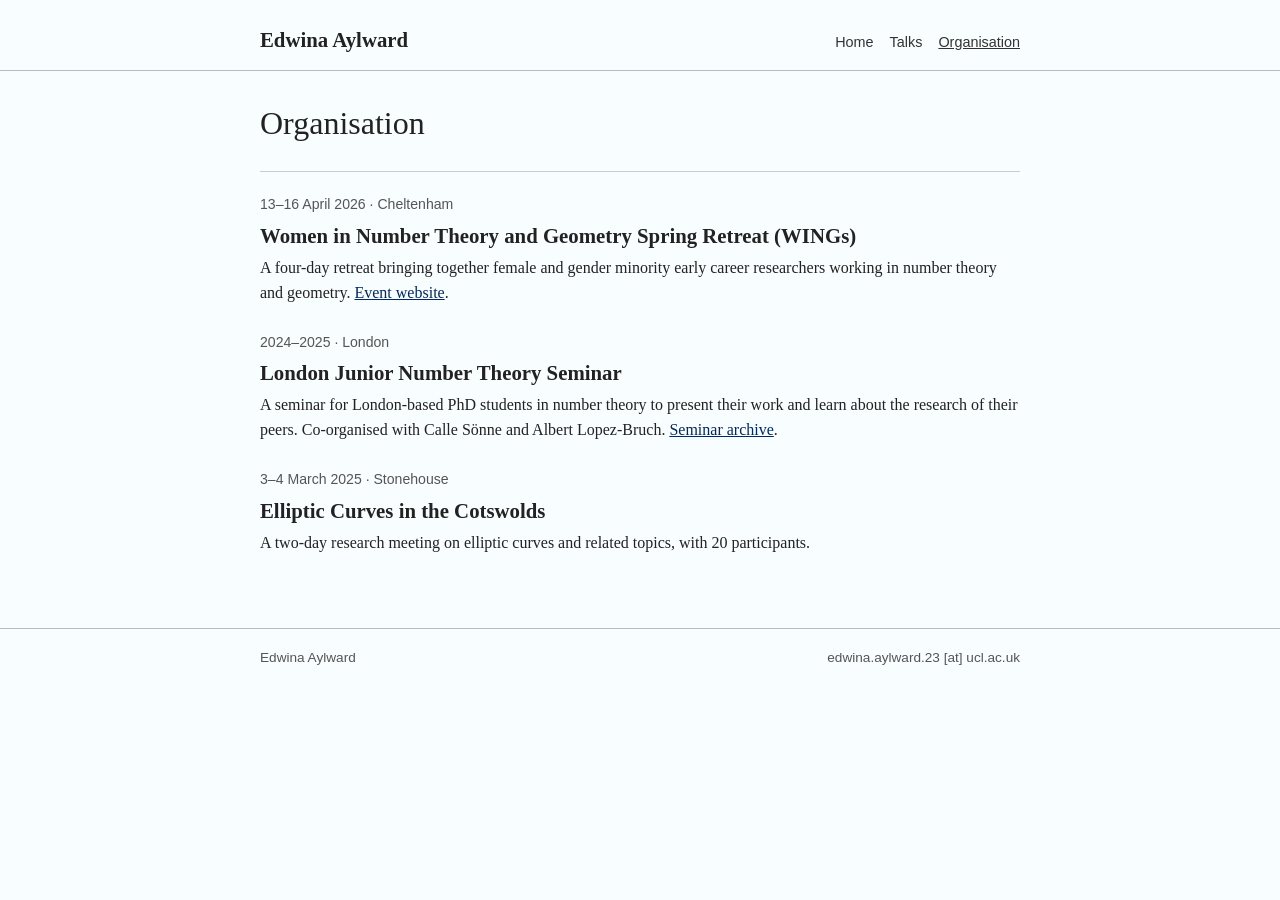
==== organisation.html @ a197938e "new website who dis" ====
<!doctype html>
<html lang="en">
  <head>
    <meta charset="utf-8">
    <meta name="viewport" content="width=device-width, initial-scale=1">
    <meta name="description" content="Seminars, conferences and retreats organised by Edwina Aylward.">
    <title>Organisation — Edwina Aylward</title>
    <link rel="stylesheet" href="styles.css">
  </head>
  <body>
    <header class="site-header">
      <div class="container header-inner">
        <a class="site-name" href="index.html">Edwina Aylward</a>
        <nav class="site-nav" aria-label="Main navigation">
          <a href="index.html">Home</a>
          <a href="talks.html">Talks</a>
          <a href="organisation.html" aria-current="page">Organisation</a>
        </nav>
      </div>
    </header>

    <main class="container">
      <header class="page-heading">
        <h1>Organisation</h1>
      </header>

      <section class="section">
        <div class="event-list">
          <article class="event">
            <p class="event-meta">13–16 April 2026 · Cheltenham</p>
            <h2>Women in Number Theory and Geometry Spring Retreat (WINGs)</h2>
            <p>
              A four-day retreat bringing together female and gender minority early career researchers working in number theory
              and geometry.
              <a href="https://wings2026.github.io/">Event website</a>.
            </p>
          </article>

          <article class="event">
            <p class="event-meta">2024–2025 · London</p>
            <h2>London Junior Number Theory Seminar</h2>
            <p>
              A seminar for London-based PhD students in number theory to present
              their work and learn about the research of their peers. Co-organised
              with Calle Sönne and Albert Lopez-Bruch.
              <a href="https://sites.google.com/view/juniornumbertheory2425/home">Seminar archive</a>.
            </p>
          </article>

          <article class="event">
            <p class="event-meta">3–4 March 2025 · Stonehouse</p>
            <h2>Elliptic Curves in the Cotswolds</h2>
            <p>
              A two-day research meeting on elliptic curves and related topics, with 20 participants.
            </p>
          </article>
        </div>
      </section>
    </main>

    <footer class="site-footer">
      <div class="container footer-inner">
        <span>Edwina Aylward</span>
        <span>edwina.aylward.23 [at] ucl.ac.uk</span>
      </div>
    </footer>
  </body>
</html>
---- styles.css ----
body {
  margin: 0;
  color: #222;
  background: #f8fdff;
  font-family: Georgia, "Times New Roman", serif;
  font-size: 16px;
  line-height: 1.55;
}

a {
  color: #002766;
  
}

a:hover {
  color: #000;
}

.container {
  max-width: 760px;
  margin: 0 auto;
  padding: 0 20px;
}

.site-header {
  padding: 24px 0 14px;
  border-bottom: 1px solid #bbb;
}

.header-inner {
  display: flex;
  align-items: baseline;
  justify-content: space-between;
  gap: 20px;
}

.site-name {
  color: #222;
  font-size: 1.3rem;
  font-weight: bold;
  text-decoration: none;
}

.site-nav {
  display: flex;
  flex-wrap: wrap;
  gap: 16px;
  font-family: Arial, Helvetica, sans-serif;
  font-size: 0.9rem;
}

.site-nav a {
  color: #333;
  text-decoration: none;
}

.site-nav a:hover,
.site-nav a[aria-current="page"] {
  text-decoration: underline;
}

h1,
h2 {
  line-height: 1.25;
}

h1 {
  font-size: 2rem;
  font-weight: normal;
}

h2 {
  font-size: 1.3rem;
}

.intro {
  display: flex;
  align-items: flex-start;
  gap: 32px;
  padding: 36px 0 24px;
}

.intro h1 {
  margin: 0 0 18px;
}

.intro p {
  margin: 0 0 14px;
}

.intro-links {
  margin-top: 18px;
}

.profile-photo {
  width: 225px;
  height: auto;
  margin-top: 48px;
}

.page-heading {
  padding: 32px 0 18px;
}

.page-heading h1 {
  margin: 0 0 10px;
}

.page-heading p {
  margin: 0;
}

.section {
  padding: 22px 0;
  border-top: 1px solid #ccc;
}

.section h2 {
  margin: 0 0 14px;
}

.item {
  display: grid;
  grid-template-columns: 90px 1fr;
  gap: 16px;
  margin-bottom: 14px;
}

.item-date,
.item-meta,
.event-meta {
  color: #555;
  font-family: Arial, Helvetica, sans-serif;
  font-size: 0.88rem;
}

.item-title,
.item-meta {
  margin: 0;
}

.item-title {
  font-weight: bold;
}

.event {
  margin-bottom: 26px;
}

.event h2,
.event p {
  margin: 0 0 7px;
}

.site-footer {
  margin-top: 24px;
  padding: 18px 0 24px;
  border-top: 1px solid #bbb;
  color: #555;
  font-family: Arial, Helvetica, sans-serif;
  font-size: 0.85rem;
}

.footer-inner {
  display: flex;
  justify-content: space-between;
  gap: 16px;
}

@media (max-width: 620px) {
  .header-inner,
  .intro,
  .footer-inner {
    display: block;
  }

  .site-nav {
    margin-top: 8px;
  }

  .profile-photo {
    width: 120px;
    margin-top: 12px;
  }

  .item {
    display: block;
  }
}
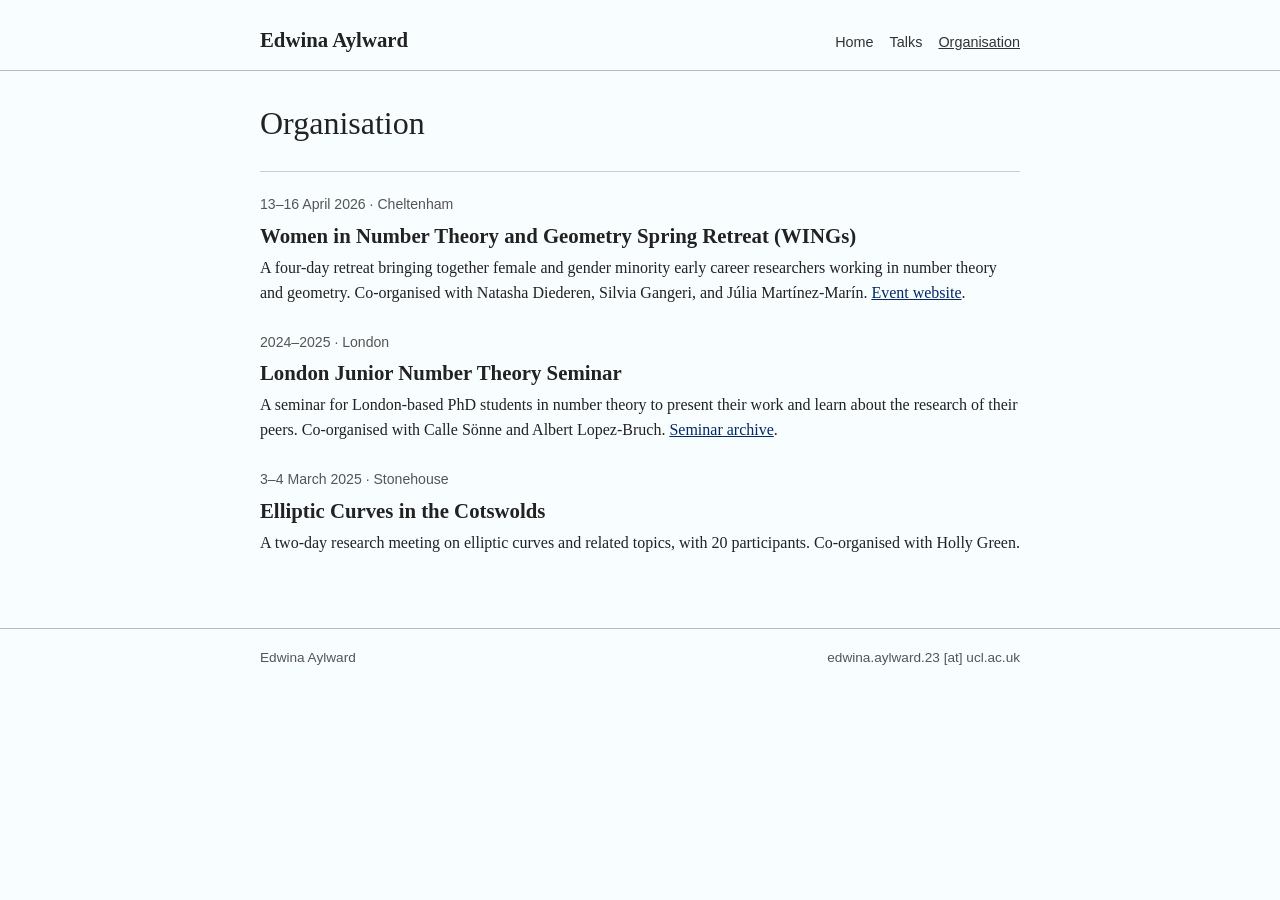
==== commit ca437b27: "added co-org ppls" ====
--- a/organisation.html
+++ b/organisation.html
@@ -31,7 +31,7 @@
             <h2>Women in Number Theory and Geometry Spring Retreat (WINGs)</h2>
             <p>
               A four-day retreat bringing together female and gender minority early career researchers working in number theory
-              and geometry.
+              and geometry. Co-organised with Natasha Diederen, Silvia Gangeri, and Júlia Martínez-Marín.
               <a href="https://wings2026.github.io/">Event website</a>.
             </p>
           </article>
@@ -51,7 +51,7 @@
             <p class="event-meta">3–4 March 2025 · Stonehouse</p>
             <h2>Elliptic Curves in the Cotswolds</h2>
             <p>
-              A two-day research meeting on elliptic curves and related topics, with 20 participants.
+              A two-day research meeting on elliptic curves and related topics, with 20 participants. Co-organised with Holly Green.
             </p>
           </article>
         </div>
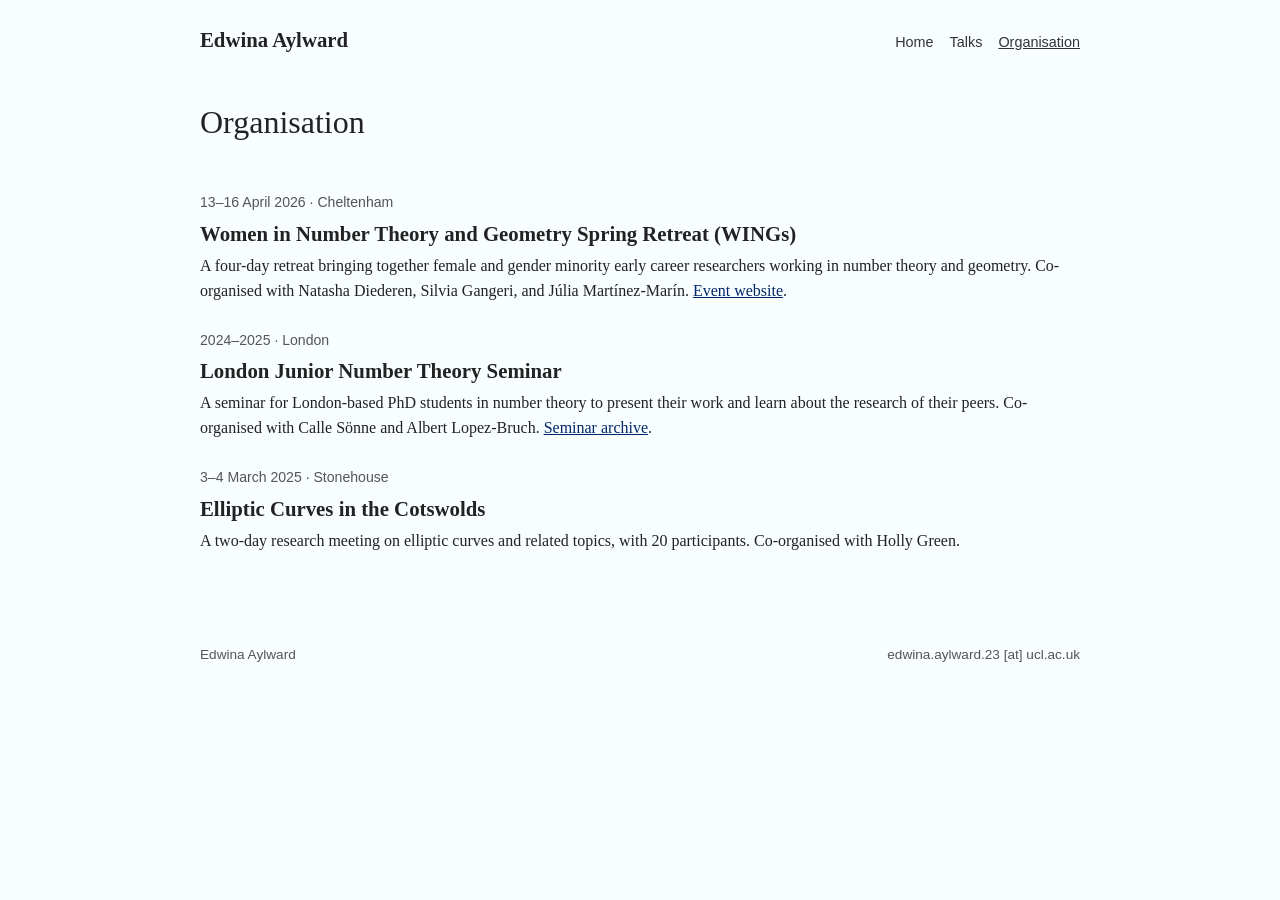
==== commit b0b3b63d: "Refresh cached styles for wider website layout" ====
--- a/organisation.html
+++ b/organisation.html
@@ -5,7 +5,7 @@
     <meta name="viewport" content="width=device-width, initial-scale=1">
     <meta name="description" content="Seminars, conferences and retreats organised by Edwina Aylward.">
     <title>Organisation — Edwina Aylward</title>
-    <link rel="stylesheet" href="styles.css">
+    <link rel="stylesheet" href="styles.css?v=20261005-880">
   </head>
   <body>
     <header class="site-header">
--- a/styles.css
+++ b/styles.css
@@ -17,14 +17,13 @@
 }
 
 .container {
-  max-width: 760px;
+  max-width: 880px;
   margin: 0 auto;
   padding: 0 20px;
 }
 
 .site-header {
   padding: 24px 0 14px;
-  border-bottom: 1px solid #bbb;
 }
 
 .header-inner {
@@ -112,7 +111,6 @@
 
 .section {
   padding: 22px 0;
-  border-top: 1px solid #ccc;
 }
 
 .section h2 {
@@ -155,7 +153,6 @@
 .site-footer {
   margin-top: 24px;
   padding: 18px 0 24px;
-  border-top: 1px solid #bbb;
   color: #555;
   font-family: Arial, Helvetica, sans-serif;
   font-size: 0.85rem;
